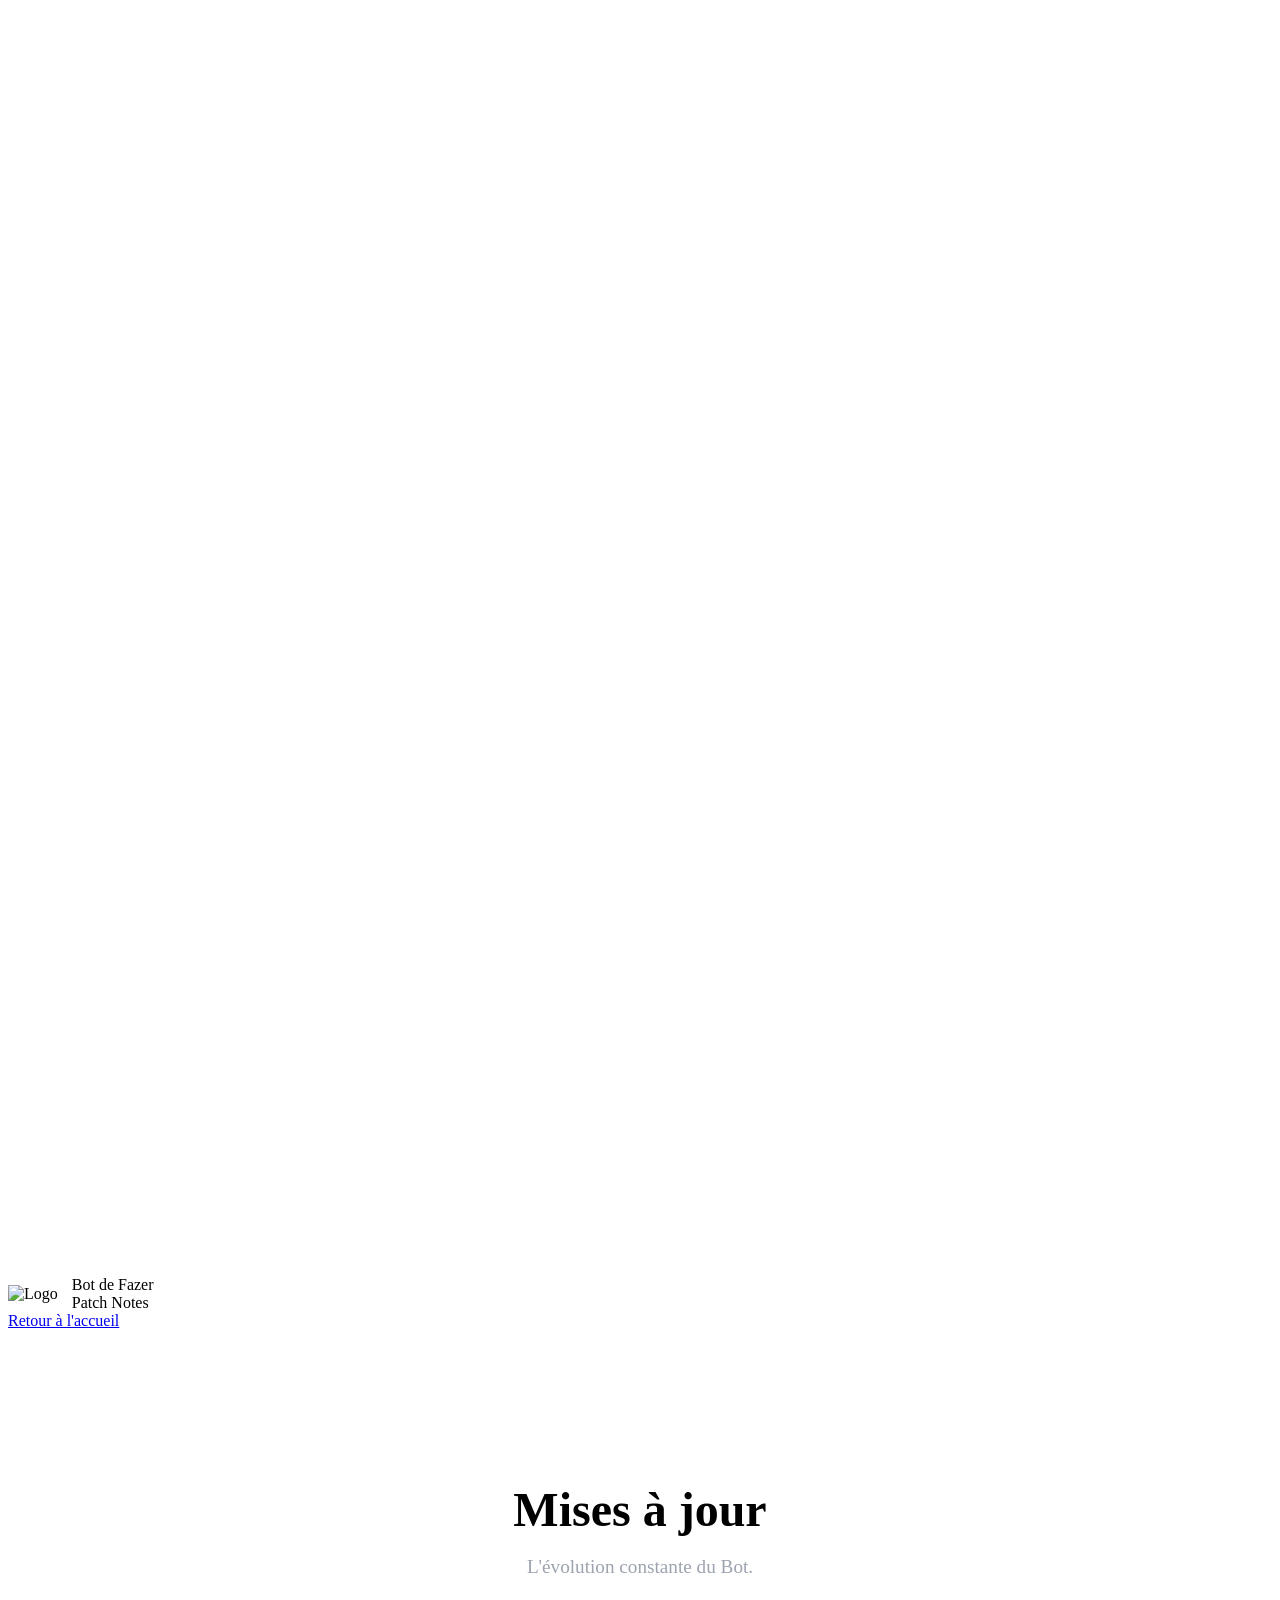
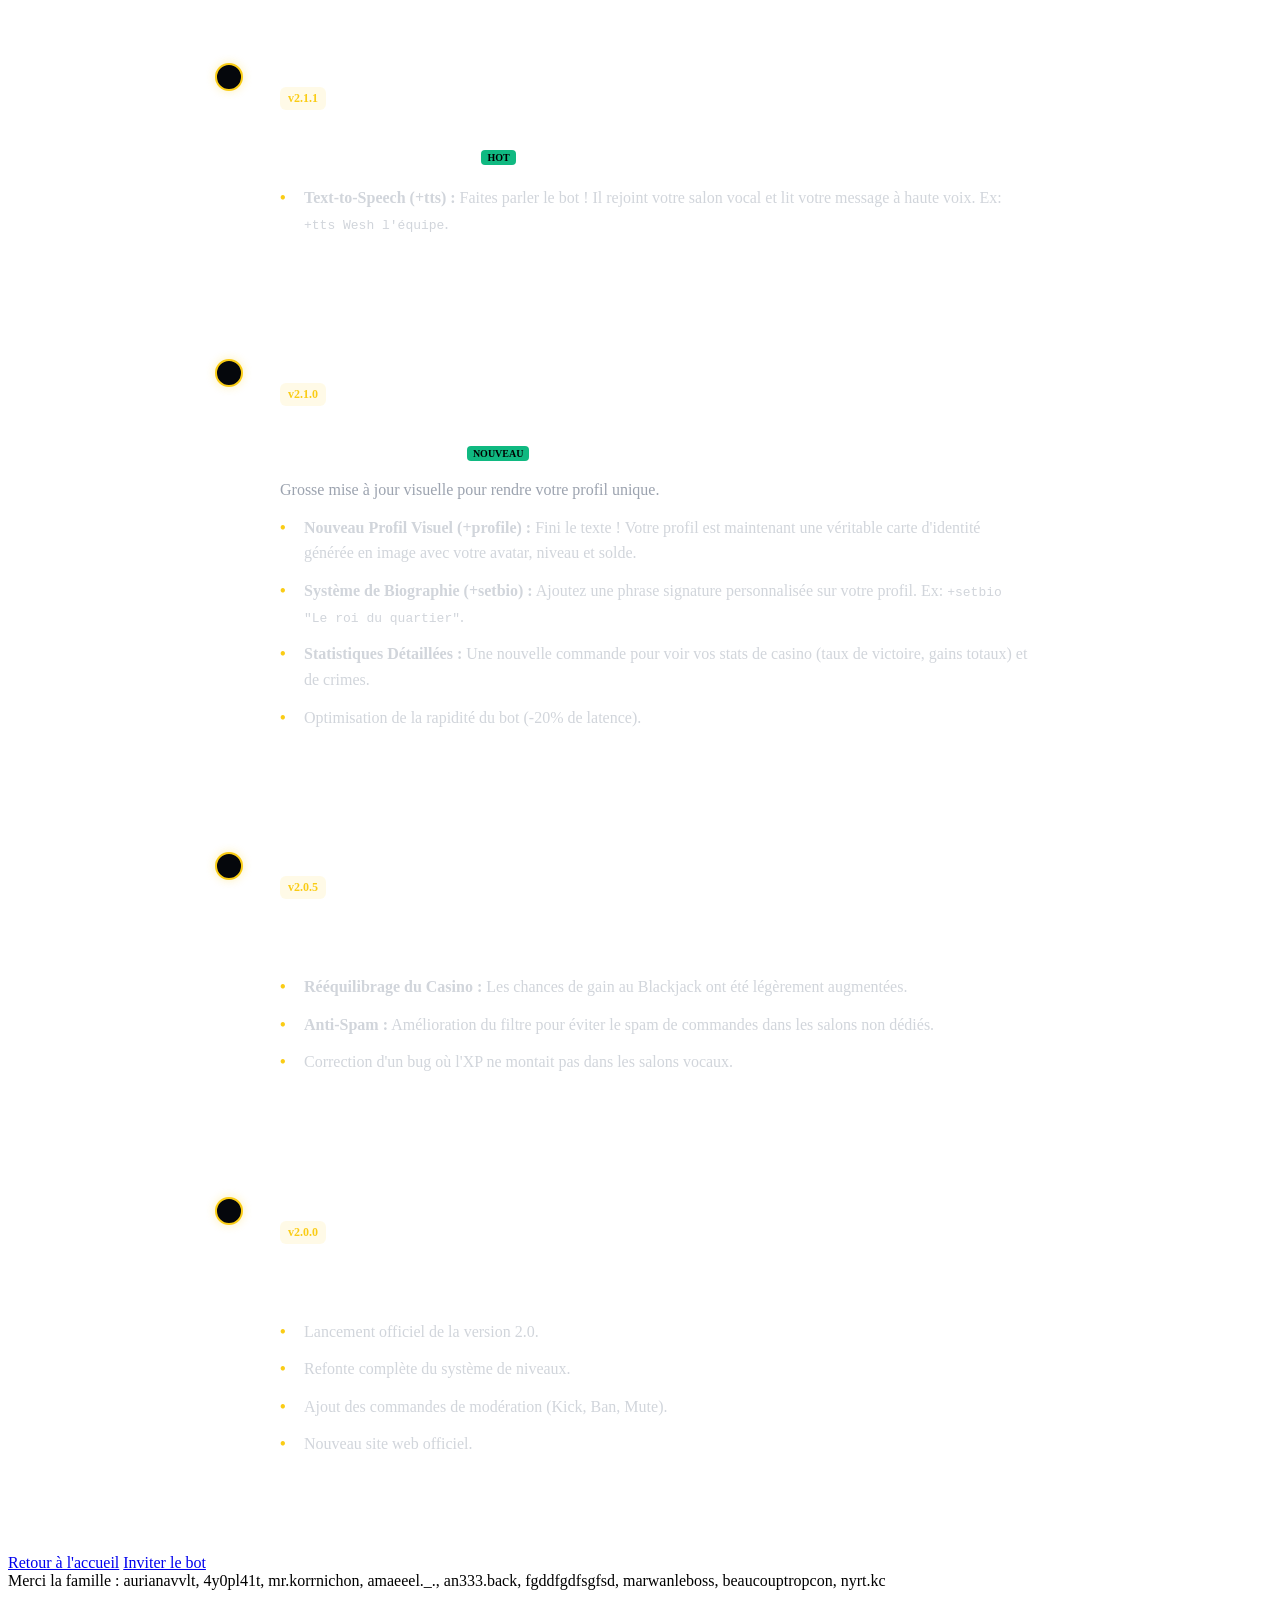
==== site/maj/index.html @ 021b3678 "Ajouts" ====
<!doctype html>
<html lang="fr">
  <head>
    <meta charset="utf-8">
    <meta name="viewport" content="width=device-width, initial-scale=1">
    <title>Mises à jour du Bot</title>
    <link rel="icon" type="image/png" href="/images/favicon.png">
    <meta name="description" content="Notes de mise à jour et nouveautés du bot Fazer City.">
    <meta name="theme-color" content="#facc15">

    <link rel="preconnect" href="https://fonts.googleapis.com">
    <link rel="preconnect" href="https://fonts.gstatic.com" crossorigin>
    <link href="https://fonts.googleapis.com/css2?family=Inter:wght@400;600;800&display=swap" rel="stylesheet">
    <link rel="stylesheet" href="/assets/style.css">
    <style>
      .timeline {
        position: relative;
        max-width: 800px;
        margin: 40px auto;
        padding-left: 30px;
      }
      .timeline::before {
        content: '';
        position: absolute;
        left: 0;
        top: 0;
        bottom: 0;
        width: 2px;
        background: rgba(255, 255, 255, 0.1);
      }
      .patch-note {
        position: relative;
        margin-bottom: 60px;
        background: rgba(255, 255, 255, 0.03);
        border: 1px solid rgba(255, 255, 255, 0.08);
        border-radius: 16px;
        padding: 24px;
        transition: transform 0.3s ease;
      }
      .patch-note:hover {
        transform: translateY(-4px);
        background: rgba(255, 255, 255, 0.05);
      }
      .patch-dot {
        position: absolute;
        left: -41px;
        top: 24px;
        width: 24px;
        height: 24px;
        background: #05070c;
        border: 2px solid #facc15;
        border-radius: 50%;
        box-shadow: 0 0 10px rgba(250, 204, 21, 0.3);
      }
      .patch-date {
        font-size: 14px;
        color: rgba(255, 255, 255, 0.5);
        margin-bottom: 8px;
        font-family: monospace;
      }
      .patch-version {
        display: inline-block;
        background: rgba(250, 204, 21, 0.1);
        color: #facc15;
        padding: 4px 8px;
        border-radius: 6px;
        font-size: 12px;
        font-weight: 700;
        margin-bottom: 12px;
      }
      .patch-title {
        font-size: 24px;
        font-weight: 800;
        margin-bottom: 16px;
        color: #fff;
      }
      .patch-content ul {
        list-style: none;
        padding: 0;
        margin: 0;
      }
      .patch-content li {
        margin-bottom: 12px;
        padding-left: 24px;
        position: relative;
        color: #d1d5db;
        line-height: 1.6;
      }
      .patch-content li::before {
        content: '•';
        position: absolute;
        left: 0;
        color: #facc15;
        font-weight: bold;
      }
      .badge-new {
        background: #10b981;
        color: #000;
        font-size: 10px;
        padding: 2px 6px;
        border-radius: 4px;
        font-weight: 700;
        margin-left: 8px;
        vertical-align: middle;
      }
    </style>
  </head>
  <body>
    <!-- Same Loader as Index -->
    <div id="loader-overlay">
      <div class="loader">
        <svg id="cloud" xmlns="http://www.w3.org/2000/svg" viewBox="0 0 100 100">
          <defs>
            <filter id="roundness">
              <feGaussianBlur in="SourceGraphic" stdDeviation="1.5"></feGaussianBlur>
              <feColorMatrix values="1 0 0 0 0 0 1 0 0 0 0 0 1 0 0 0 0 0 20 -10"></feColorMatrix>
            </filter>
            <mask id="shapes">
              <g fill="white">
                <polygon points="50 37.5 80 75 20 75 50 37.5"></polygon>
                <circle cx="20" cy="60" r="15"></circle>
                <circle cx="80" cy="60" r="15"></circle>
                <g>
                  <circle cx="20" cy="60" r="15"></circle>
                  <circle cx="20" cy="60" r="15"></circle>
                  <circle cx="20" cy="60" r="15"></circle>
                </g>
              </g>
            </mask>
          </defs>
          <g filter="url(#roundness)">
            <rect width="100" height="100" fill="transparent"></rect>
            <g transform="translate(-10, 10)">
              <g mask="url(#shapes)">
                <rect y="30" width="100" height="70" fill="white"></rect>
              </g>
            </g>
            <g transform="translate(15, -15)">
              <g mask="url(#shapes)">
                <rect y="30" width="100" height="70" fill="white"></rect>
              </g>
            </g>
          </g>
        </svg>
      </div>
    </div>

    <header class="topbar">
      <div class="topbar-inner">
        <div class="brand-wrapper">
          <a href="/" style="display: flex; align-items: center; gap: 14px; text-decoration: none; color: inherit;">
            <img src="/images/logo.png" class="brand-logo" alt="Logo">
            <div class="brand">
              <div class="brand-title">Bot de Fazer</div>
              <div class="brand-sub">Patch Notes</div>
            </div>
          </a>
        </div>
        
        <div class="top-actions">
          <a class="btn btn-sm" href="/" style="margin-right: 0.5rem;">
            Retour à l'accueil
          </a>
        </div>
      </div>
    </header>

    <main class="container" style="padding-top: 120px;">
      <div style="text-align: center; margin-bottom: 60px;">
        <h1 style="font-size: 3rem; margin-bottom: 1rem;">Mises à jour</h1>
        <p style="color: #9ca3af; font-size: 1.2rem;">L'évolution constante du Bot.</p>
      </div>

      <div class="timeline">

        <!-- Patch 2.1.1 -->
        <div class="patch-note">
          <div class="patch-dot"></div>
          <div class="patch-date">13 Janvier 2026</div>
          <div class="patch-version">v2.1.1</div>
          <h2 class="patch-title">La Voix du Peuple <span class="badge-new">HOT</span></h2>
          <div class="patch-content">
            <ul>
              <li><strong>Text-to-Speech (+tts) :</strong> Faites parler le bot ! Il rejoint votre salon vocal et lit votre message à haute voix. Ex: <code>+tts Wesh l'équipe</code>.</li>
            </ul>
          </div>
        </div>
        
        <!-- Patch 2.1.0 -->
        <div class="patch-note">
          <div class="patch-dot"></div>
          <div class="patch-date">15 Janvier 2026</div>
          <div class="patch-version">v2.1.0</div>
          <h2 class="patch-title">L'Ère de l'Image <span class="badge-new">NOUVEAU</span></h2>
          <div class="patch-content">
            <p style="margin-bottom: 16px; color: #9ca3af;">Grosse mise à jour visuelle pour rendre votre profil unique.</p>
            <ul>
              <li><strong>Nouveau Profil Visuel (+profile) :</strong> Fini le texte ! Votre profil est maintenant une véritable carte d'identité générée en image avec votre avatar, niveau et solde.</li>
              <li><strong>Système de Biographie (+setbio) :</strong> Ajoutez une phrase signature personnalisée sur votre profil. Ex: <code>+setbio "Le roi du quartier"</code>.</li>
              <li><strong>Statistiques Détaillées :</strong> Une nouvelle commande pour voir vos stats de casino (taux de victoire, gains totaux) et de crimes.</li>
              <li>Optimisation de la rapidité du bot (-20% de latence).</li>
            </ul>
          </div>
        </div>

        <!-- Patch 2.0.5 -->
        <div class="patch-note">
          <div class="patch-dot"></div>
          <div class="patch-date">02 Janvier 2026</div>
          <div class="patch-version">v2.0.5</div>
          <h2 class="patch-title">Économie & Confort</h2>
          <div class="patch-content">
            <ul>
              <li><strong>Rééquilibrage du Casino :</strong> Les chances de gain au Blackjack ont été légèrement augmentées.</li>
              <li><strong>Anti-Spam :</strong> Amélioration du filtre pour éviter le spam de commandes dans les salons non dédiés.</li>
              <li>Correction d'un bug où l'XP ne montait pas dans les salons vocaux.</li>
            </ul>
          </div>
        </div>

        <!-- Patch 2.0.0 -->
        <div class="patch-note">
          <div class="patch-dot"></div>
          <div class="patch-date">10 Décembre 2025</div>
          <div class="patch-version">v2.0.0</div>
          <h2 class="patch-title">Fazer City 2.0</h2>
          <div class="patch-content">
            <ul>
              <li>Lancement officiel de la version 2.0.</li>
              <li>Refonte complète du système de niveaux.</li>
              <li>Ajout des commandes de modération (Kick, Ban, Mute).</li>
              <li>Nouveau site web officiel.</li>
            </ul>
          </div>
        </div>

      </div>
    </main>

    <footer class="site-footer">
      <div class="footer-actions">
        <a class="btn" href="/">Retour à l'accueil</a>
        <a class="btn" href="https://discord.com/oauth2/authorize?client_id=1448011692867977266&permissions=8&integration_type=0&scope=bot" target="_blank" rel="noopener">Inviter le bot</a>
      </div>
      <div class="supporters-marquee">
        <div class="marquee-content">
          Merci la famille : aurianavvlt, 4y0pl41t, mr.korrnichon, amaeeel._., an333.back, fgddfgdfsgfsd, marwanleboss, beaucouptropcon, nyrt.kc
        </div>
      </div>
    </footer>

    <script src="/assets/script.js"></script>
  </body>
</html>
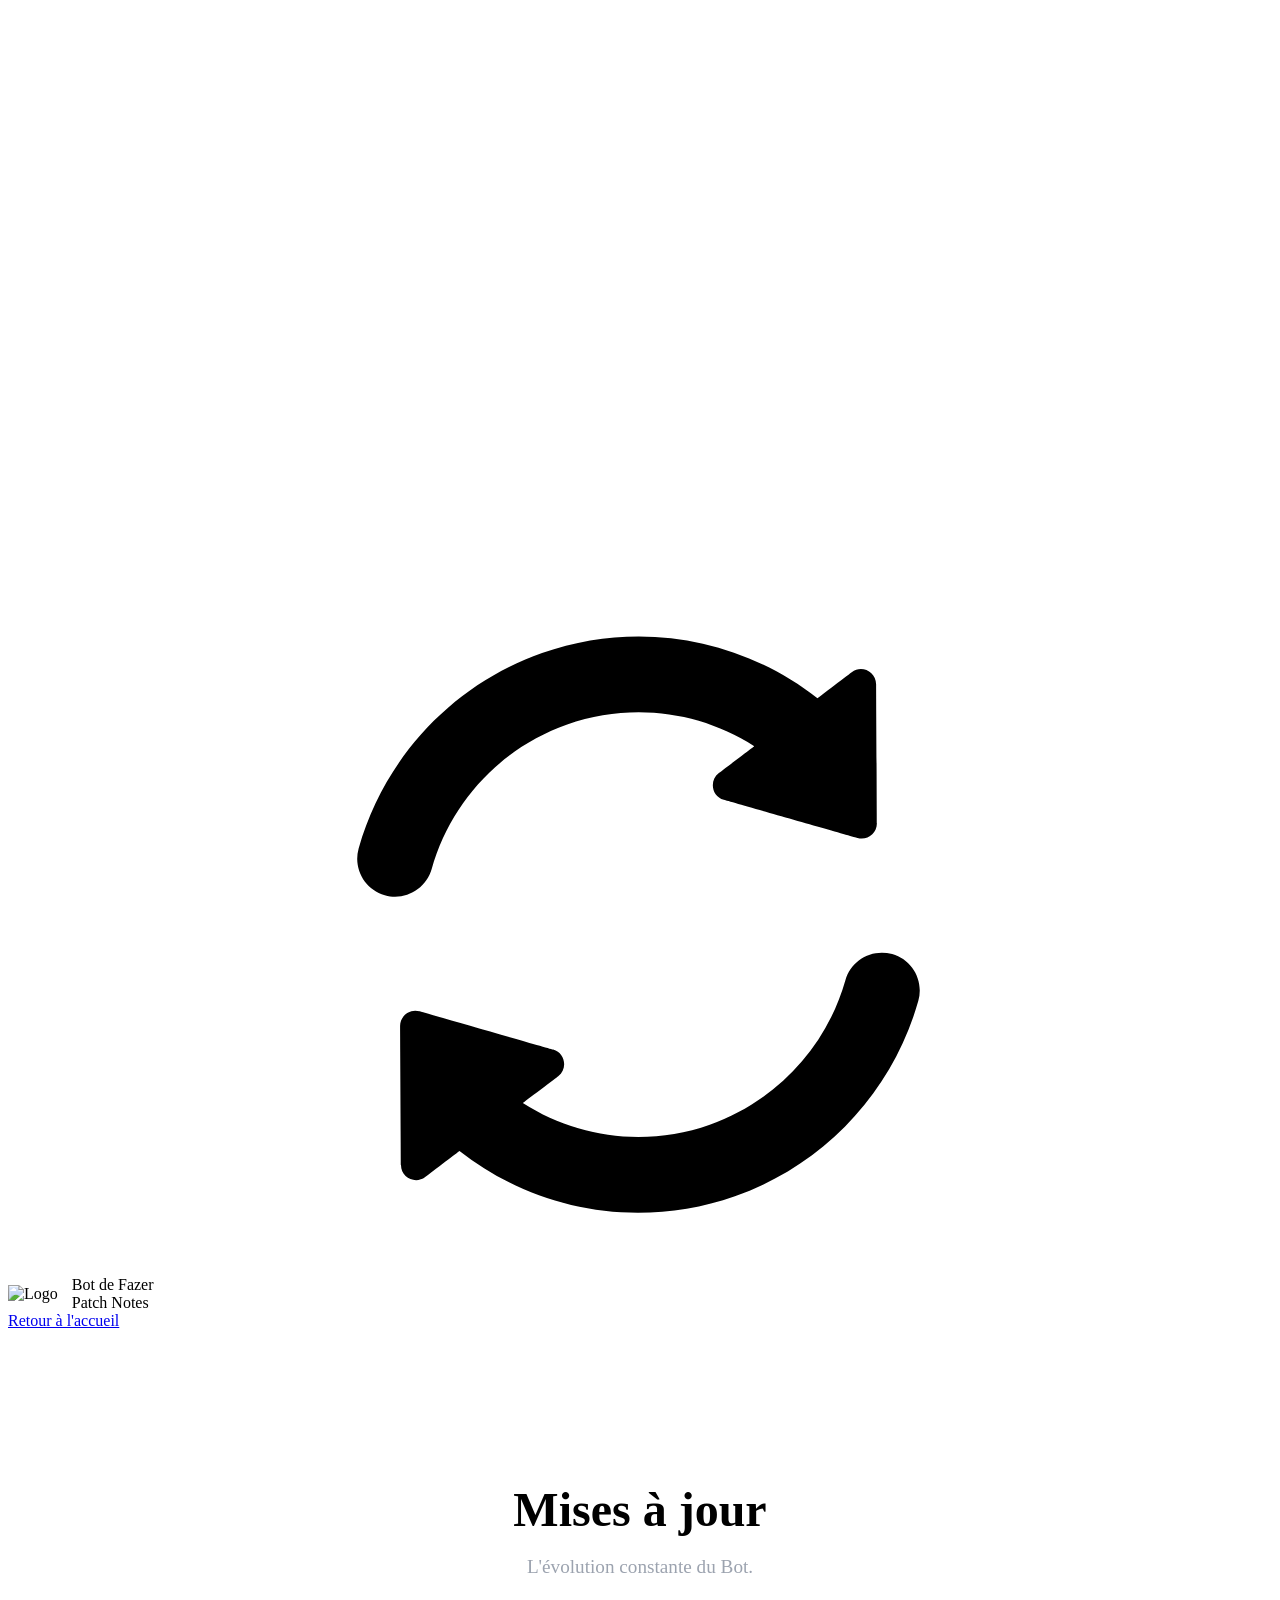
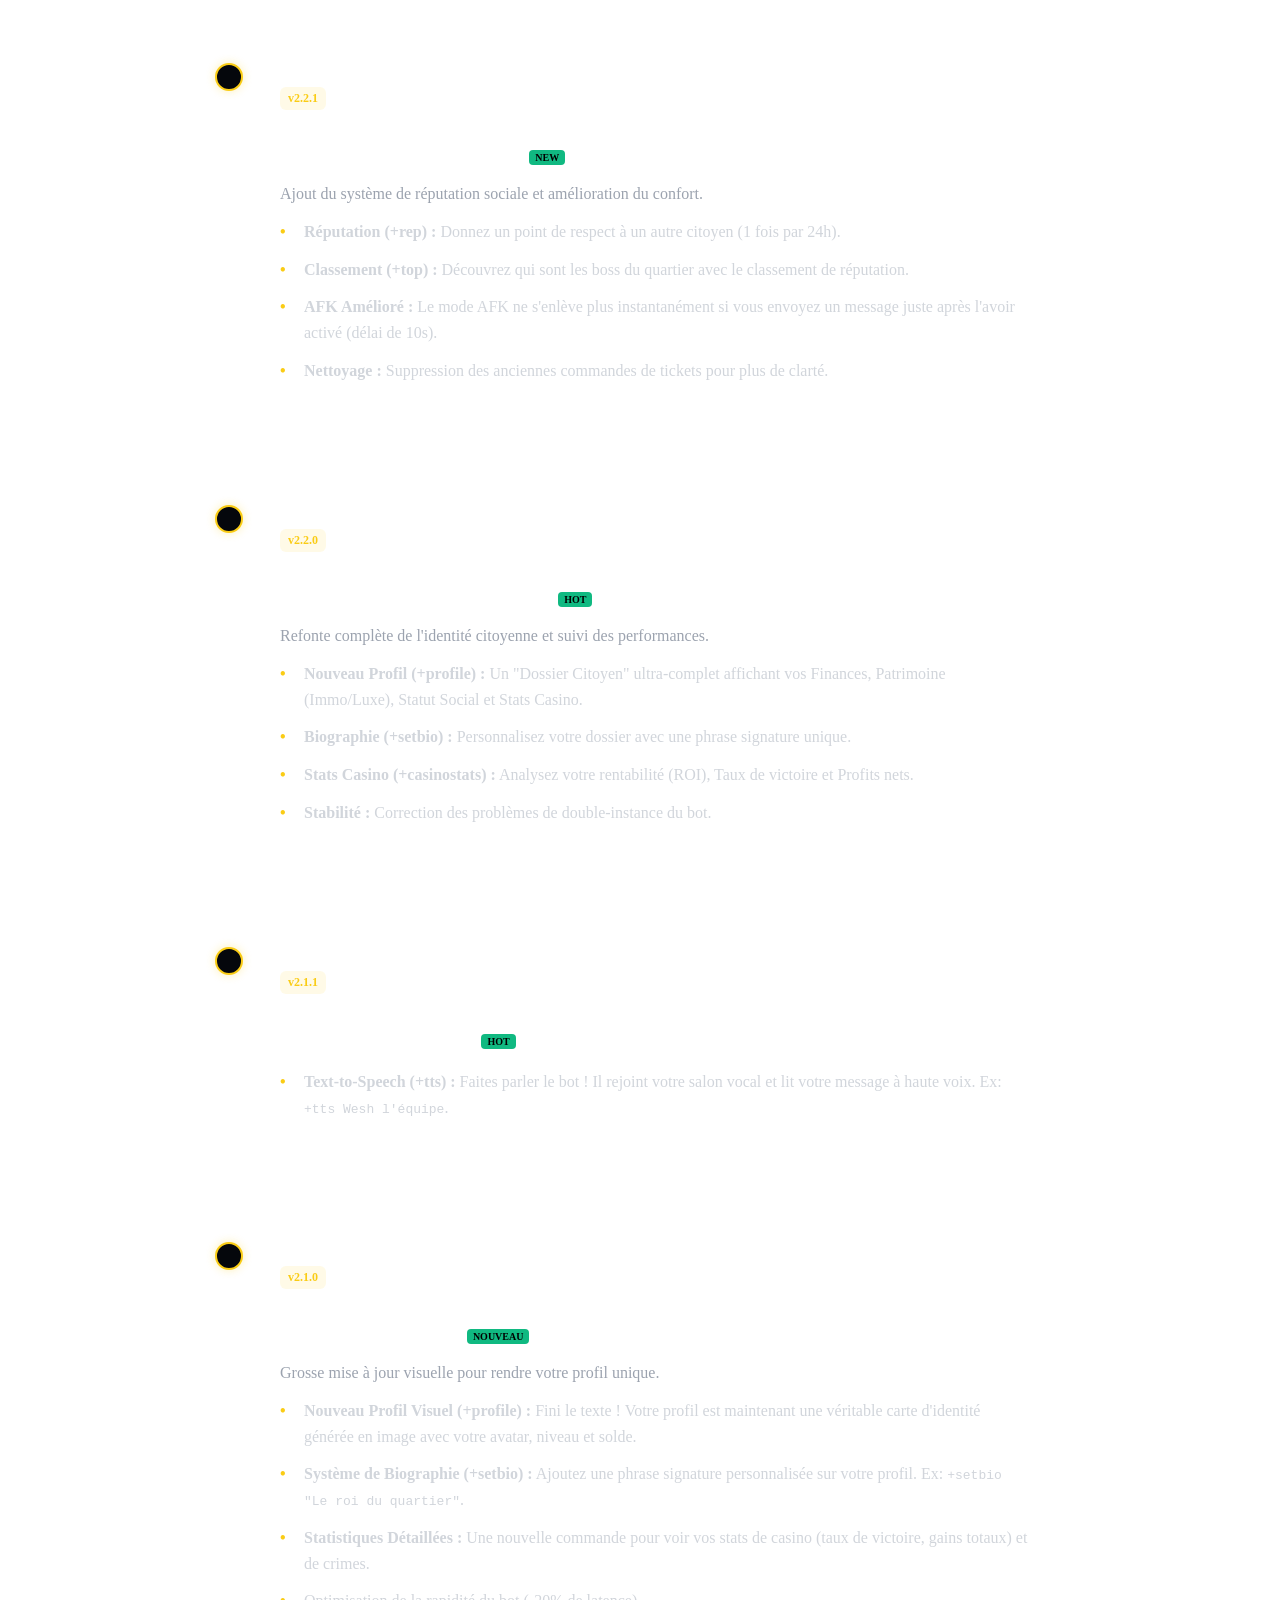
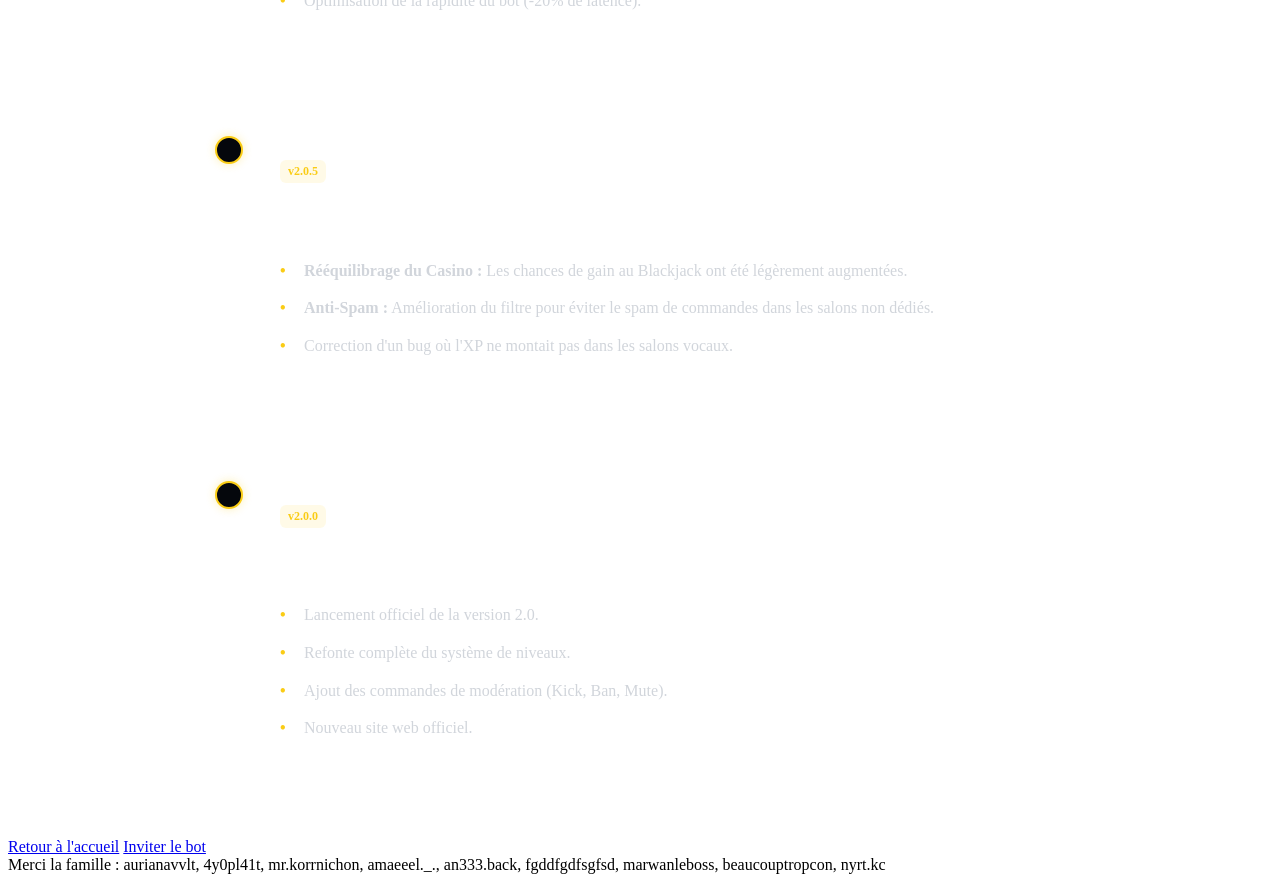
==== commit eeb7c095: "maj" ====
--- a/site/maj/index.html
+++ b/site/maj/index.html
@@ -113,7 +113,9 @@
           <defs>
             <filter id="roundness">
               <feGaussianBlur in="SourceGraphic" stdDeviation="1.5"></feGaussianBlur>
-              <feColorMatrix values="1 0 0 0 0 0 1 0 0 0 0 0 1 0 0 0 0 0 20 -10"></feColorMatrix>
+              <feColorMatrix
+                values="1 0 0 0 0 0 1 0 0 0 0 0 1 0 0 0 0 0 20 -10"
+              ></feColorMatrix>
             </filter>
             <mask id="shapes">
               <g fill="white">
@@ -127,19 +129,50 @@
                 </g>
               </g>
             </mask>
+            <mask id="clipping" clipPathUnits="userSpaceOnUse">
+              <g id="lines" filter="url(#roundness)">
+                <g mask="url(#shapes)" stroke="white">
+                  <line x1="-50" y1="-40" x2="150" y2="-40"></line>
+                  <line x1="-50" y1="-31" x2="150" y2="-31"></line>
+                  <line x1="-50" y1="-22" x2="150" y2="-22"></line>
+                  <line x1="-50" y1="-13" x2="150" y2="-13"></line>
+                  <line x1="-50" y1="-4" x2="150" y2="-4"></line>
+                  <line x1="-50" y1="5" x2="150" y2="5"></line>
+                  <line x1="-50" y1="14" x2="150" y2="14"></line>
+                  <line x1="-50" y1="23" x2="150" y2="23"></line>
+                  <line x1="-50" y1="32" x2="150" y2="32"></line>
+                  <line x1="-50" y1="41" x2="150" y2="41"></line>
+                  <line x1="-50" y1="50" x2="150" y2="50"></line>
+                  <line x1="-50" y1="59" x2="150" y2="59"></line>
+                  <line x1="-50" y1="68" x2="150" y2="68"></line>
+                  <line x1="-50" y1="77" x2="150" y2="77"></line>
+                  <line x1="-50" y1="86" x2="150" y2="86"></line>
+                  <line x1="-50" y1="95" x2="150" y2="95"></line>
+                  <line x1="-50" y1="104" x2="150" y2="104"></line>
+                  <line x1="-50" y1="113" x2="150" y2="113"></line>
+                  <line x1="-50" y1="122" x2="150" y2="122"></line>
+                  <line x1="-50" y1="131" x2="150" y2="131"></line>
+                  <line x1="-50" y1="140" x2="150" y2="140"></line>
+                </g>
+              </g>
+            </mask>
           </defs>
-          <g filter="url(#roundness)">
-            <rect width="100" height="100" fill="transparent"></rect>
-            <g transform="translate(-10, 10)">
-              <g mask="url(#shapes)">
-                <rect y="30" width="100" height="70" fill="white"></rect>
-              </g>
-            </g>
-            <g transform="translate(15, -15)">
-              <g mask="url(#shapes)">
-                <rect y="30" width="100" height="70" fill="white"></rect>
-              </g>
-            </g>
+          <rect
+            x="0"
+            y="0"
+            width="100"
+            height="100"
+            rx="0"
+            ry="0"
+            mask="url(#clipping)"
+          ></rect>
+          <g>
+            <path
+              d="M33.52,68.12 C35.02,62.8 39.03,58.52 44.24,56.69 C49.26,54.93 54.68,55.61 59.04,58.4 C59.04,58.4 56.24,60.53 56.24,60.53 C55.45,61.13 55.68,62.37 56.63,62.64 C56.63,62.64 67.21,65.66 67.21,65.66 C67.98,65.88 68.75,65.3 68.74,64.5 C68.74,64.5 68.68,53.5 68.68,53.5 C68.67,52.51 67.54,51.95 66.75,52.55 C66.75,52.55 64.04,54.61 64.04,54.61 C57.88,49.79 49.73,48.4 42.25,51.03 C35.2,53.51 29.78,59.29 27.74,66.49 C27.29,68.08 28.22,69.74 29.81,70.19 C30.09,70.27 30.36,70.31 30.63,70.31 C31.94,70.31 33.14,69.44 33.52,68.12Z"
+            ></path>
+            <path
+              d="M69.95,74.85 C68.35,74.4 66.7,75.32 66.25,76.92 C64.74,82.24 60.73,86.51 55.52,88.35 C50.51,90.11 45.09,89.43 40.73,86.63 C40.73,86.63 43.53,84.51 43.53,84.51 C44.31,83.91 44.08,82.67 43.13,82.4 C43.13,82.4 32.55,79.38 32.55,79.38 C31.78,79.16 31.02,79.74 31.02,80.54 C31.02,80.54 31.09,91.54 31.09,91.54 C31.09,92.53 32.22,93.09 33.01,92.49 C33.01,92.49 35.72,90.43 35.72,90.43 C39.81,93.63 44.77,95.32 49.84,95.32 C52.41,95.32 55,94.89 57.51,94.01 C64.56,91.53 69.99,85.75 72.02,78.55 C72.47,76.95 71.54,75.3 69.95,74.85Z"
+            ></path>
           </g>
         </svg>
       </div>
@@ -173,6 +206,40 @@
 
       <div class="timeline">
 
+        <!-- Patch 2.2.1 -->
+        <div class="patch-note">
+          <div class="patch-dot"></div>
+          <div class="patch-date">14 Janvier 2026</div>
+          <div class="patch-version">v2.2.1</div>
+          <h2 class="patch-title">Réputation & Fix AFK <span class="badge-new">NEW</span></h2>
+          <div class="patch-content">
+            <p style="margin-bottom: 16px; color: #9ca3af;">Ajout du système de réputation sociale et amélioration du confort.</p>
+            <ul>
+              <li><strong>Réputation (+rep) :</strong> Donnez un point de respect à un autre citoyen (1 fois par 24h).</li>
+              <li><strong>Classement (+top) :</strong> Découvrez qui sont les boss du quartier avec le classement de réputation.</li>
+              <li><strong>AFK Amélioré :</strong> Le mode AFK ne s'enlève plus instantanément si vous envoyez un message juste après l'avoir activé (délai de 10s).</li>
+              <li><strong>Nettoyage :</strong> Suppression des anciennes commandes de tickets pour plus de clarté.</li>
+            </ul>
+          </div>
+        </div>
+
+        <!-- Patch 2.2.0 -->
+        <div class="patch-note">
+          <div class="patch-dot"></div>
+          <div class="patch-date">13 Janvier 2026</div>
+          <div class="patch-version">v2.2.0</div>
+          <h2 class="patch-title">Dossier Citoyen & Casino <span class="badge-new">HOT</span></h2>
+          <div class="patch-content">
+            <p style="margin-bottom: 16px; color: #9ca3af;">Refonte complète de l'identité citoyenne et suivi des performances.</p>
+            <ul>
+              <li><strong>Nouveau Profil (+profile) :</strong> Un "Dossier Citoyen" ultra-complet affichant vos Finances, Patrimoine (Immo/Luxe), Statut Social et Stats Casino.</li>
+              <li><strong>Biographie (+setbio) :</strong> Personnalisez votre dossier avec une phrase signature unique.</li>
+              <li><strong>Stats Casino (+casinostats) :</strong> Analysez votre rentabilité (ROI), Taux de victoire et Profits nets.</li>
+              <li><strong>Stabilité :</strong> Correction des problèmes de double-instance du bot.</li>
+            </ul>
+          </div>
+        </div>
+
         <!-- Patch 2.1.1 -->
         <div class="patch-note">
           <div class="patch-dot"></div>
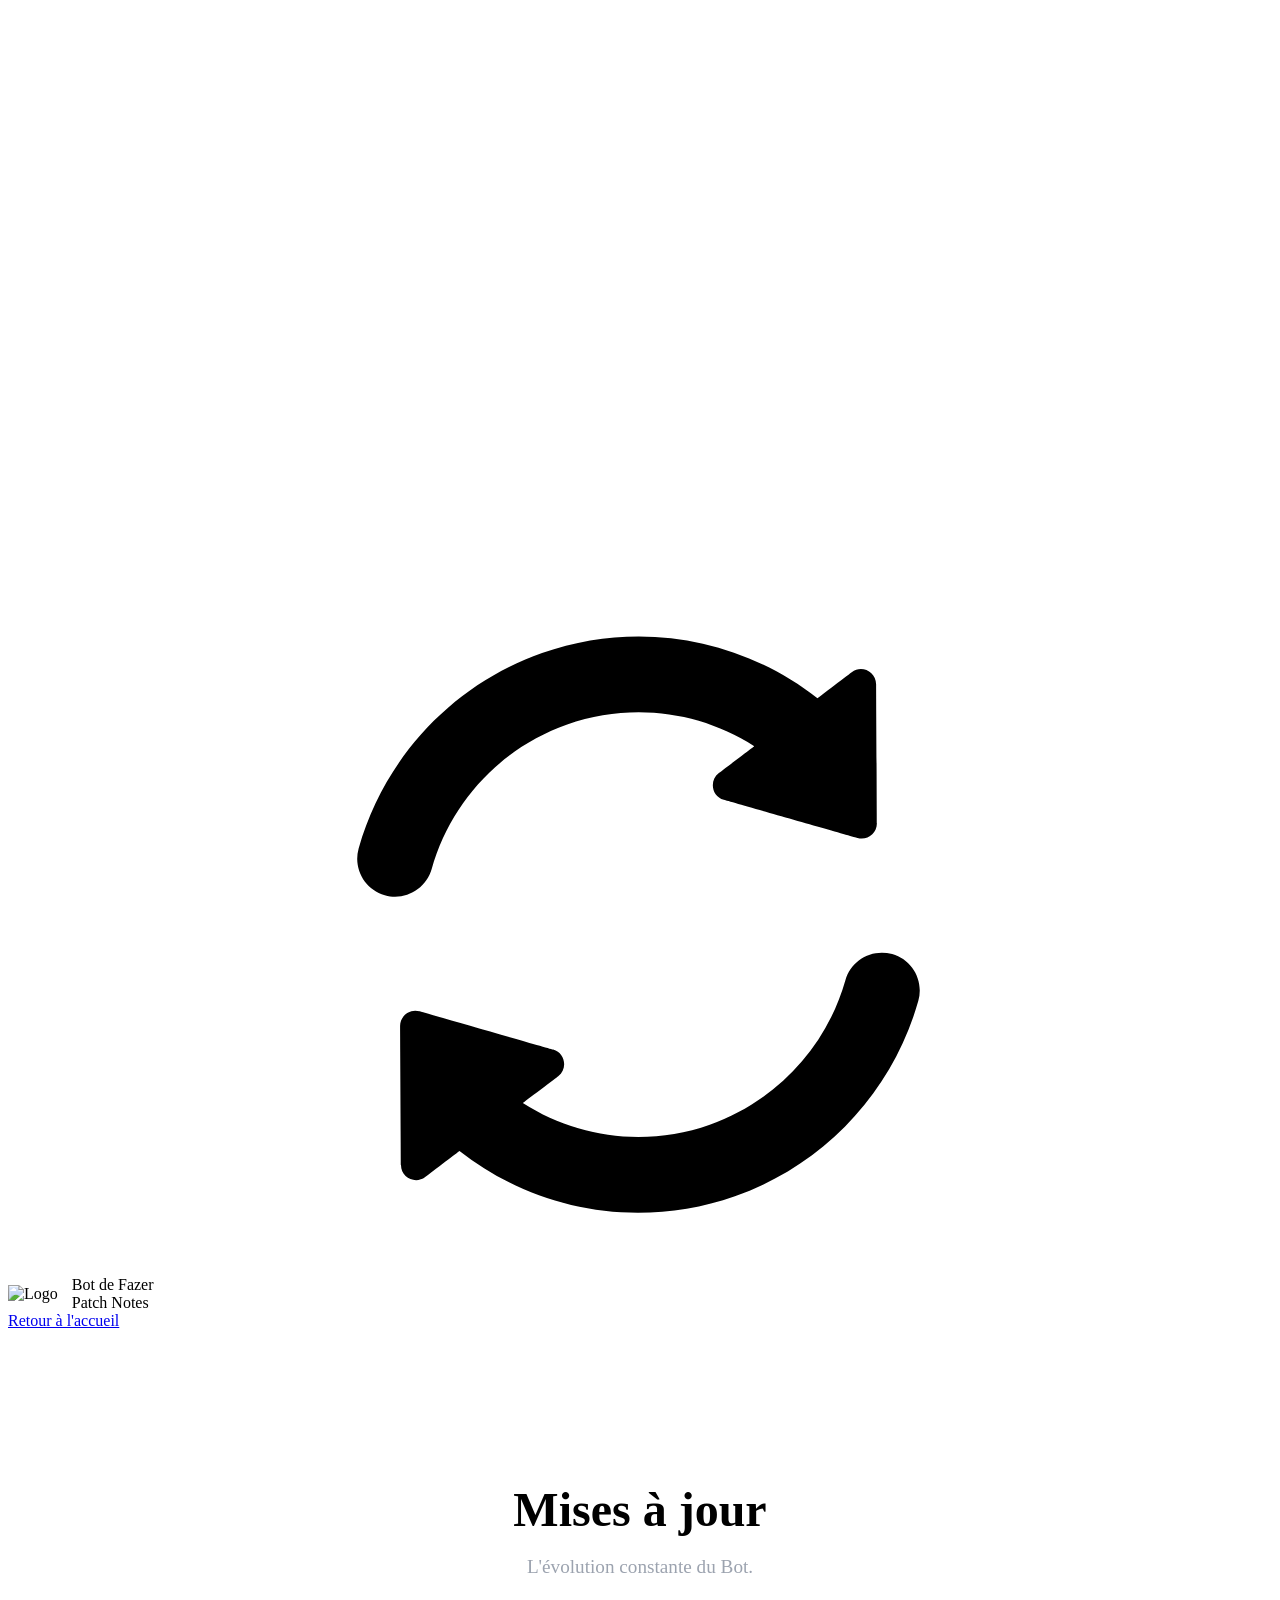
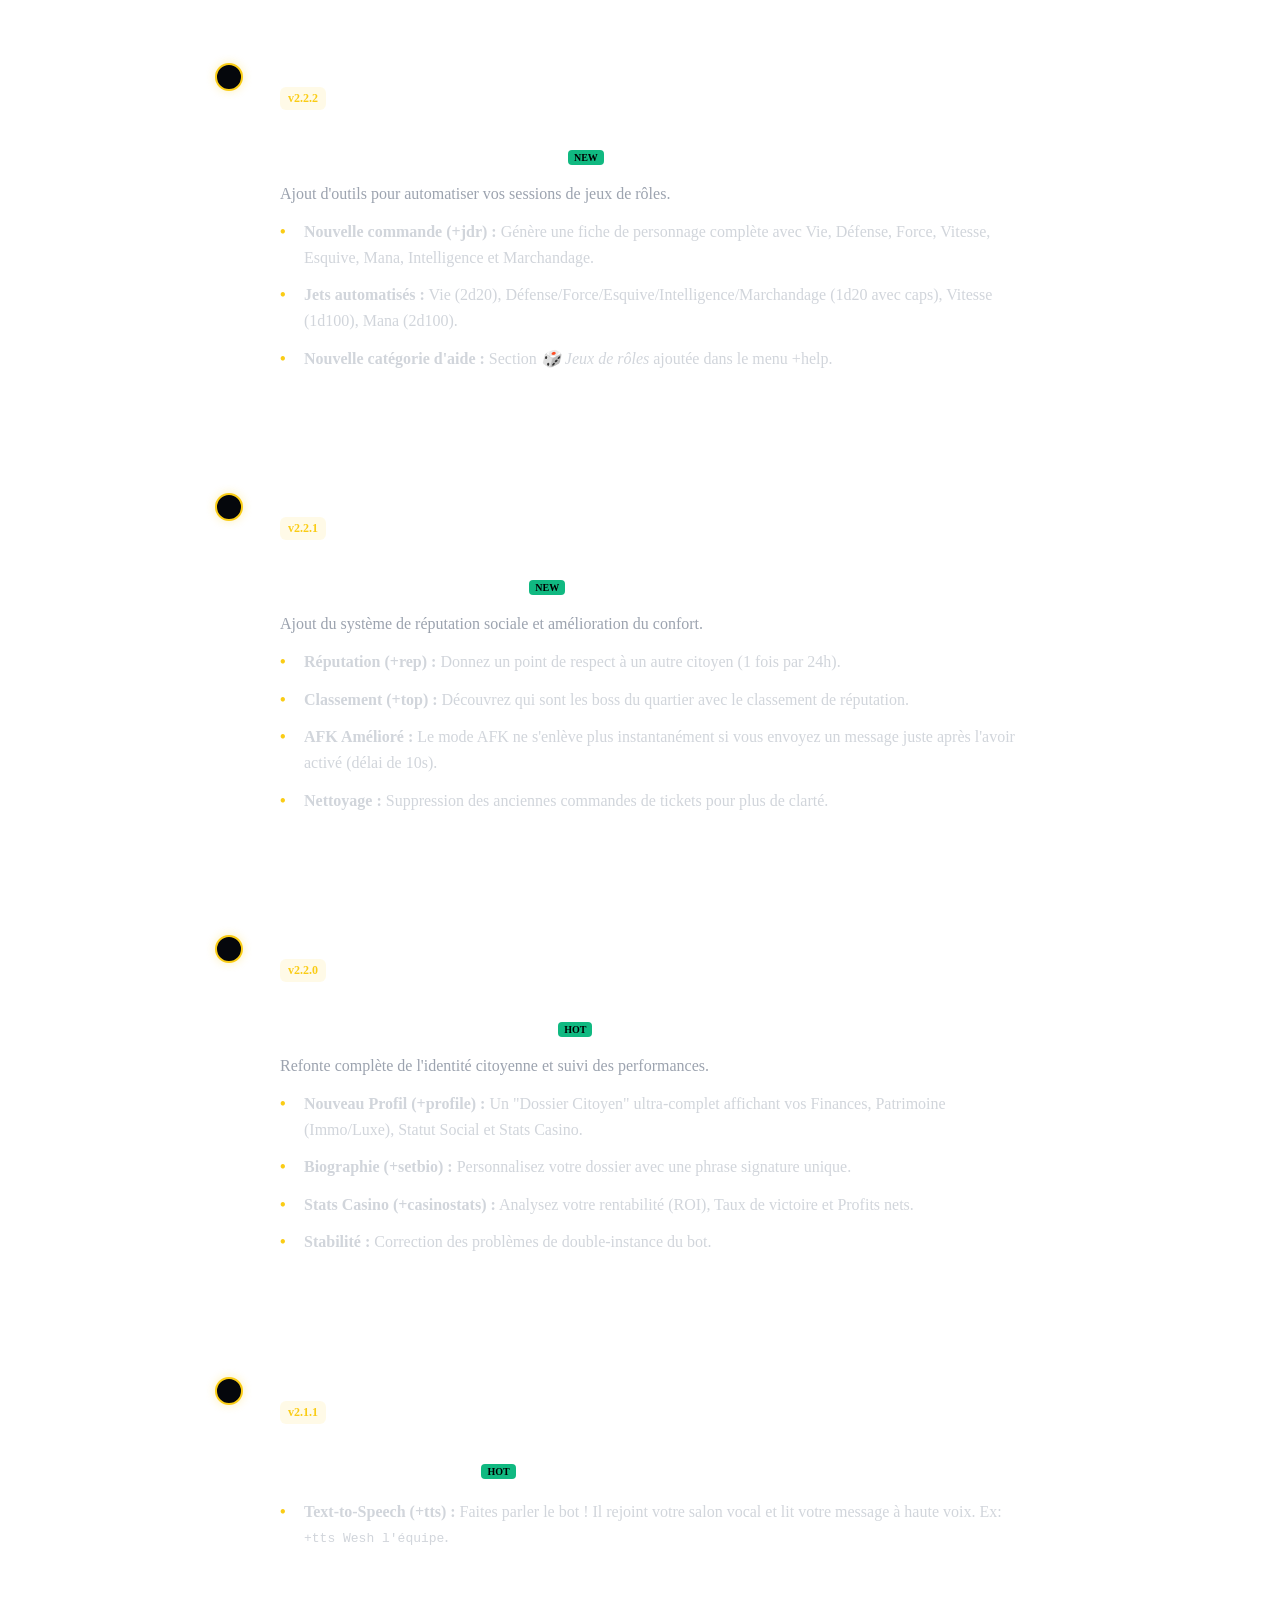
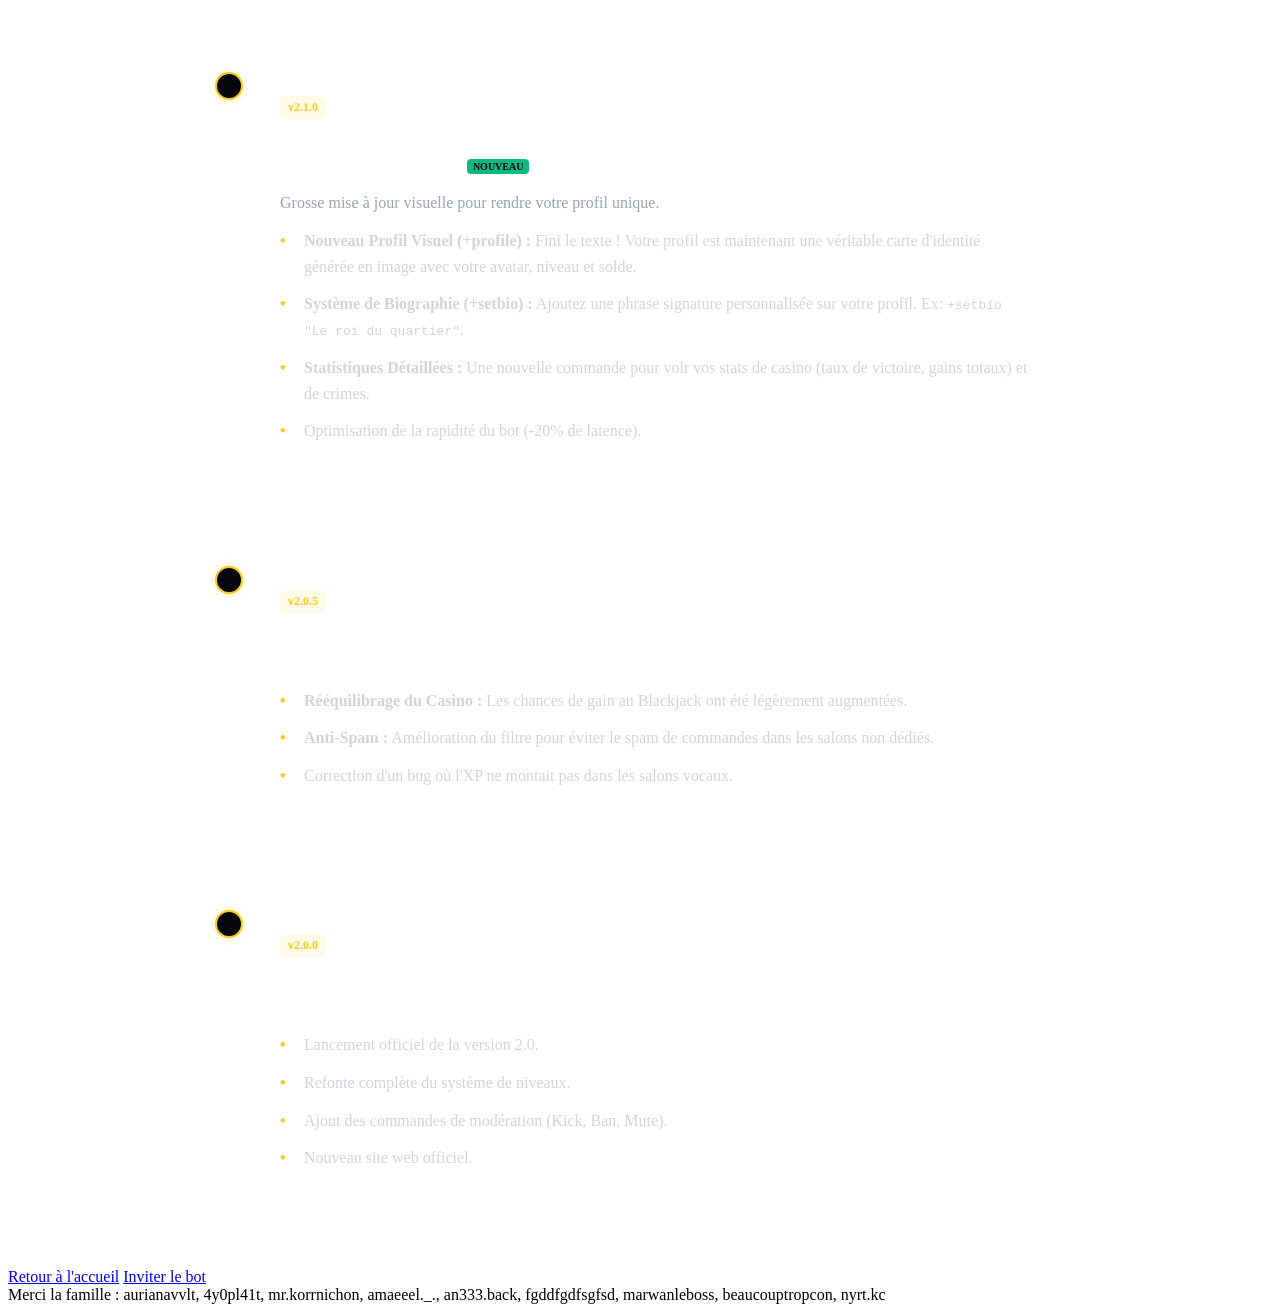
==== commit 2887ff02: "ajouts jdr" ====
--- a/site/maj/index.html
+++ b/site/maj/index.html
@@ -206,6 +206,22 @@
 
       <div class="timeline">
 
+        <!-- Patch 2.2.2 -->
+        <div class="patch-note">
+          <div class="patch-dot"></div>
+          <div class="patch-date">14 Janvier 2026</div>
+          <div class="patch-version">v2.2.2</div>
+          <h2 class="patch-title">Jeux de rôles & Fiche JDR <span class="badge-new">NEW</span></h2>
+          <div class="patch-content">
+            <p style="margin-bottom: 16px; color: #9ca3af;">Ajout d'outils pour automatiser vos sessions de jeux de rôles.</p>
+            <ul>
+              <li><strong>Nouvelle commande (+jdr) :</strong> Génère une fiche de personnage complète avec Vie, Défense, Force, Vitesse, Esquive, Mana, Intelligence et Marchandage.</li>
+              <li><strong>Jets automatisés :</strong> Vie (2d20), Défense/Force/Esquive/Intelligence/Marchandage (1d20 avec caps), Vitesse (1d100), Mana (2d100).</li>
+              <li><strong>Nouvelle catégorie d'aide :</strong> Section <em>🎲 Jeux de rôles</em> ajoutée dans le menu +help.</li>
+            </ul>
+          </div>
+        </div>
+
         <!-- Patch 2.2.1 -->
         <div class="patch-note">
           <div class="patch-dot"></div>
@@ -318,4 +334,4 @@
 
     <script src="/assets/script.js"></script>
   </body>
-</html>+</html>
